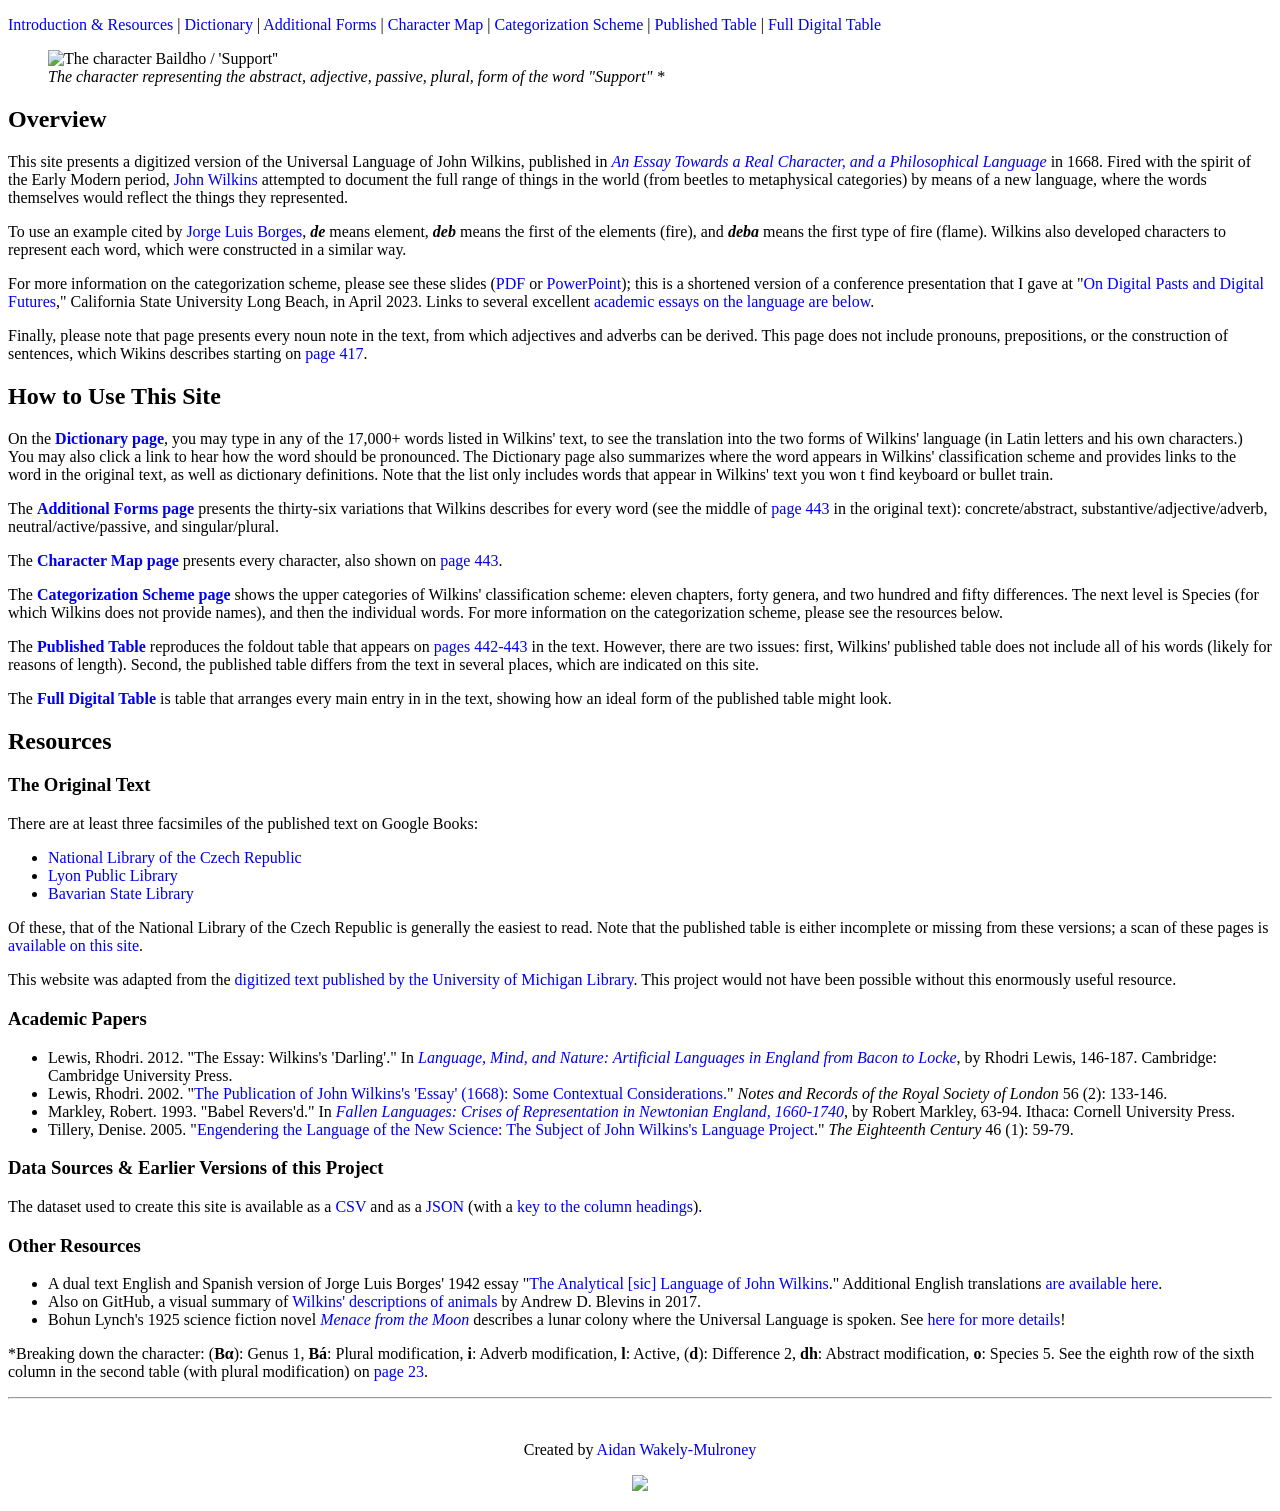
==== index.html @ bd55e661 "Typo Fix" ====
﻿<!doctype html>
<html>
  <head>
    <title>
      The Universal Language of John Wilkins: Introduction &amp Resources
    </title>
    <link rel="stylesheet" href="styles.css" />
    <meta charset="UTF-8" />
  </head>
  <body>
    <style type="text/css">
      a {
        text-decoration: none;
      }
    </style>
    <div class="top-banner">
      <p>
        <a
          href="https://aidaneid.github.io/The-Universal-Language-of-John-Wilkins/index.html"
          >Introduction &amp Resources</a
        >
        |
        <a
          href="https://aidaneid.github.io/The-Universal-Language-of-John-Wilkins/dictionary.html"
          >Dictionary</a
        >
        |
        <a
          href="https://aidaneid.github.io/The-Universal-Language-of-John-Wilkins/additional_forms.html"
          >Additional Forms</a
        >
        |
        <a
          href="https://aidaneid.github.io/The-Universal-Language-of-John-Wilkins/character_map.html"
          >Character Map</a
        >
        |
        <a
          href="https://aidaneid.github.io/The-Universal-Language-of-John-Wilkins/categorization.html"
          >Categorization Scheme</a
        >
        |
        <a
          href="https://aidaneid.github.io/The-Universal-Language-of-John-Wilkins/table_published.html"
          >Published Table</a
        >
        |
        <a
          href="https://aidaneid.github.io/The-Universal-Language-of-John-Wilkins/table_digital.html"
          >Full Digital Table</a
        >
      </p>
    </div>
    <div class="content" ;style="text-align: center;">
      <figure>
        <img
          src="https://raw.githubusercontent.com/aidaneid/The-Universal-Language-of-John-Wilkins/refs/heads/main/Resources/example.png"
          alt="The character Baildho / 'Support''"
          style="width: 50%"
        />
        <figcaption>
          <i
            >The character representing the abstract, adjective, passive,
            plural, form of the word "Support" *</i
          >
        </figcaption>
      </figure>
    </div>
    <div>
      <h2
        style="
          text-align: left;
          font-family: Garamond, &quot;Times New Roman&quot;, Times, serif;
        "
      >
        Overview
      </h2>
      <p>
        This site presents a digitized version of the Universal Language of John
        Wilkins, published in
        <i
          ><a
            href="https://en.wikipedia.org/wiki/An_Essay_Towards_a_Real_Character,_and_a_Philosophical_Language"
            target="_blank"
            >An Essay Towards a Real Character, and a Philosophical Language</a
          ></i
        >
        in 1668. Fired with the spirit of the Early Modern period,
        <a href="https://en.wikipedia.org/wiki/John_Wilkins" target="_blank"
          >John Wilkins</a
        >
        attempted to document the full range of things in the world (from
        beetles to metaphysical categories) by means of a new language, where
        the words themselves would reflect the things they represented.
      </p>
      <p>
        To use an example cited by
        <a
          href="https://en.wikipedia.org/wiki/The_Analytical_Language_of_John_Wilkins"
          target="_blank"
          >Jorge Luis Borges</a
        >, <b><i>de</i></b> means element, <b><i>deb</i></b> means the first of
        the elements (fire), and <b><i>deba</i></b> means the first type of fire
        (flame). Wilkins also developed characters to represent each word, which
        were constructed in a similar way.
      </p>
      <p>
        For more information on the categorization scheme, please see these
        slides (<a
          href="https://raw.githubusercontent.com/aidaneid/The-Universal-Language-of-John-Wilkins/refs/heads/main/Resources/Wilkins%20Digitization%20Presentation%20-%202026.pdf"
          target="_blank"
          >PDF</a
        >
        or
        <a
          href="https://raw.githubusercontent.com/aidaneid/The-Universal-Language-of-John-Wilkins/refs/heads/main/Resources/Wilkins%20Digitization%20Presentation%20-%202026.pptx"
          target="_blank"
          >PowerPoint</a
        >); this is a shortened version of a conference presentation that I gave
        at "<a
          href="https://www.csulb.edu/college-of-liberal-arts/comparative-world-literature/program-57"
          target="_blank"
          >On Digital Pasts and Digital Futures</a
        >," California State University Long Beach, in April 2023. Links to
        several excellent
        <a href="#academic">academic essays on the language are below</a>.
      </p>
      <p>
        Finally, please note that page presents every noun note in the text,
        from which adjectives and adverbs can be derived. This page does not
        include pronouns, prepositions, or the construction of sentences, which
        Wikins describes starting on
        <a
          href="https://www.google.ca/books/edition/An_essay_towards_a_real_character/Bu7pwpr5qBcC?hl=en&gbpv=1&pg=PA417"
          target="_blank"
          >page 417</a
        >.
      </p>
    </div>
    <div>
      <h2
        style="
          text-align: left;
          font-family: Garamond, &quot;Times New Roman&quot;, Times, serif;
        "
      >
        How to Use This Site
      </h2>
      <p>
        On the
        <b
          ><a
            href="https://aidaneid.github.io/The-Universal-Language-of-John-Wilkins/dictionary.html"
            >Dictionary page</a
          ></b
        >, you may type in any of the 17,000+ words listed in Wilkins' text, to
        see the translation into the two forms of Wilkins' language (in Latin
        letters and his own characters.) You may also click a link to hear how
        the word should be pronounced. The Dictionary page also summarizes where
        the word appears in Wilkins' classification scheme and provides links to
        the word in the original text, as well as dictionary definitions. Note
        that the list only includes words that appear in Wilkins' text you won t
        find keyboard or bullet train.
      </p>
      <p>
        The
        <b
          ><a
            href="https://aidaneid.github.io/The-Universal-Language-of-John-Wilkins/additional_forms.html"
            >Additional Forms page</a
          ></b
        >
        presents the thirty-six variations that Wilkins describes for every word
        (see the middle of
        <a
          href="https://drive.google.com/file/d/1p-0iTr8eayPBHMzbi4Dry_aXTQRKIIrV/view"
          target="_blank"
          >page 443</a
        >
        in the original text): concrete/abstract, substantive/adjective/adverb,
        neutral/active/passive, and singular/plural.
      </p>
      <p>
        The
        <b
          ><a
            href="https://aidaneid.github.io/The-Universal-Language-of-John-Wilkins/character_map.html"
            >Character Map page</a
          ></b
        >
        presents every character, also shown on
        <a
          href="https://drive.google.com/file/d/1p-0iTr8eayPBHMzbi4Dry_aXTQRKIIrV/view"
          target="_blank"
          >page 443</a
        >.
      </p>
      <p>
        The
        <b
          ><a
            href="https://aidaneid.github.io/The-Universal-Language-of-John-Wilkins/categorization.html"
            >Categorization Scheme page</a
          ></b
        >
        shows the upper categories of Wilkins' classification scheme: eleven
        chapters, forty genera, and two hundred and fifty differences. The next
        level is Species (for which Wilkins does not provide names), and then
        the individual words. For more information on the categorization scheme,
        please see the resources below.
      </p>
      <p>
        The
        <b
          ><a
            href="https://aidaneid.github.io/The-Universal-Language-of-John-Wilkins/table_published.html"
            >Published Table</a
          ></b
        >
        reproduces the foldout table that appears on
        <a
          href="https://drive.google.com/file/d/1p-0iTr8eayPBHMzbi4Dry_aXTQRKIIrV/view"
          target="_blank"
          >pages 442-443</a
        >
        in the text. However, there are two issues: first, Wilkins' published
        table does not include all of his words (likely for reasons of length).
        Second, the published table differs from the text in several places,
        which are indicated on this site.
      </p>
      <p>
        The
        <b
          ><a
            href="https://aidaneid.github.io/The-Universal-Language-of-John-Wilkins/table_digital.html"
            >Full Digital Table</a
          ></b
        >
        is table that arranges every main entry in in the text, showing how an
        ideal form of the published table might look.
      </p>
    </div>
    <div>
      <h2
        style="
          text-align: left;
          font-family: Garamond, &quot;Times New Roman&quot;, Times, serif;
        "
      >
        Resources
      </h2>
    </div>
    <div>
      <h3
        style="
          text-align: left;
          font-family: Garamond, &quot;Times New Roman&quot;, Times, serif;
        "
      >
        The Original Text
      </h3>
      <p>
        There are at least three facsimiles of the published text on Google
        Books:
      </p>
      <ul>
        <li>
          <a
            href="https://www.google.ca/books/edition/An_essay_towards_a_real_character/Bu7pwpr5qBcC?hl=en&gbpv=1"
            target="_blank"
            >National Library of the Czech Republic</a
          >
        </li>
        <li>
          <a
            href="https://www.google.ca/books/edition/An_Essay_Towards_a_Real_Character_and_a/BCCtZjBtiEYC?hl=en&gbpv=1"
            target="_blank"
            >Lyon Public Library</a
          >
        </li>
        <li>
          <a
            href="https://www.google.ca/books/edition/An_Essay_Towards_a_Real_Character/Q85TAAAAcAAJ?hl=en&gbpv=1"
            target="_blank"
            >Bavarian State Library</a
          >
        </li>
      </ul>
      <p>
        Of these, that of the National Library of the Czech Republic is
        generally the easiest to read. Note that the published table is either
        incomplete or missing from these versions; a scan of these pages is
        <a
          href="https://drive.google.com/file/d/1p-0iTr8eayPBHMzbi4Dry_aXTQRKIIrV/view"
          target="_blank"
          >available on this site</a
        >.
      </p>
      <p>
        This website was adapted from the
        <a
          href="https://quod.lib.umich.edu/e/eebo/A66045.0001.001/1:8.1?rgn=div2;view=fulltext"
          target="_blank"
          >digitized text published by the University of Michigan Library</a
        >. This project would not have been possible without this enormously
        useful resource.
      </p>
    </div>
    <div>
      <h3
        style="
          text-align: left;
          font-family: Garamond, &quot;Times New Roman&quot;, Times, serif;
        "
        id="academic"
      >
        Academic Papers
      </h3>
      <ul>
        <li>
          Lewis, Rhodri. 2012. "The Essay: Wilkins's 'Darling'." In
          <i
            ><a
              href="https://www.cambridge.org/ng/universitypress/subjects/history/history-ideas-and-intellectual-history/language-mind-and-nature-artificial-languages-england-bacon-locke"
              target="_blank"
              >Language, Mind, and Nature: Artificial Languages in England from
              Bacon to Locke</a
            ></i
          >, by Rhodri Lewis, 146-187. Cambridge: Cambridge University Press.
        </li>
        <li>
          Lewis, Rhodri. 2002. "<a
            href="https://scholar.google.com/citations?view_op=view_citation&hl=en&user=FVV14wrkLi4C&citation_for_view=FVV14wrkLi4C:R3hNpaxXUhUC"
            target="_blank"
            >The Publication of John Wilkins's 'Essay' (1668): Some Contextual
            Considerations.</a
          >" <i>Notes and Records of the Royal Society of London</i> 56 (2):
          133-146.
        </li>
        <li>
          Markley, Robert. 1993. "Babel Revers'd." In
          <i
            ><a
              href="https://www.jstor.org/stable/10.7591/j.ctvr697v1"
              target="_blank"
              >Fallen Languages: Crises of Representation in Newtonian England,
              1660-1740</a
            ></i
          >, by Robert Markley, 63-94. Ithaca: Cornell University Press.
        </li>
        <li>
          Tillery, Denise. 2005. "<a
            href="https://scholar.google.com/citations?view_op=view_citation&hl=en&user=jK-GlH4AAAAJ&citation_for_view=jK-GlH4AAAAJ:zYLM7Y9cAGgC"
            target="_blank"
            >Engendering the Language of the New Science: The Subject of John
            Wilkins's Language Project</a
          >." <i>The Eighteenth Century</i> 46 (1): 59-79.
        </li>
      </ul>
    </div>
    <div>
      <h3
        style="
          text-align: left;
          font-family: Garamond, &quot;Times New Roman&quot;, Times, serif;
        "
      >
        Data Sources & Earlier Versions of this Project
      </h3>
      <p>
        The dataset used to create this site is available as a
        <a
          href="https://raw.githubusercontent.com/aidaneid/The-Universal-Language-of-John-Wilkins/refs/heads/main/data/words.csv"
          target="_blank"
          >CSV</a
        >
        and as a
        <a
          href="https://raw.githubusercontent.com/aidaneid/The-Universal-Language-of-John-Wilkins/refs/heads/main/data/words.json"
          target="_blank"
          >JSON</a
        >
        (with a
        <a
          href="https://raw.githubusercontent.com/aidaneid/The-Universal-Language-of-John-Wilkins/refs/heads/main/data/words.JSON column headings key.csv"
          target="_blank"
          >key to the column headings</a
        >).
      </p>
    </div>
    <div>
      <h3
        style="
          text-align: left;
          font-family: Garamond, &quot;Times New Roman&quot;, Times, serif;
        "
      >
        Other Resources
      </h3>
      <ul>
        <li>
          A dual text English and Spanish version of Jorge Luis Borges' 1942
          essay "<a
            href="https://sites.evergreen.edu/wp-content/uploads/sites/226/2016/09/jorge-luis-borges-the-analytical-language-of-john-wilkins-1.pdf"
            target="_blank"
            >The Analytical [sic] Language of John Wilkins</a
          >." Additional English translations
          <a
            href="https://en.wikipedia.org/wiki/The_Analytical_Language_of_John_Wilkins#External_links"
            target="_blank"
            >are available here</a
          >.
        </li>
        <li>
          Also on GitHub, a visual summary of
          <a
            href="https://andrewdblevins.github.io/JohnWilkins/"
            target="_blank"
            >Wilkins' descriptions of animals</a
          >
          by Andrew D. Blevins in 2017.
        </li>
        <li>
          Bohun Lynch's 1925 science fiction novel
          <i
            ><a
              href="https://en.wikipedia.org/wiki/Menace_from_the_Moon_(1925_novel)"
              target="_blank"
              >Menace from the Moon</a
            ></i
          >
          describes a lunar colony where the Universal Language is spoken. See
          <a
            href="https://gxirafo.blogspot.com/2018/08/john-wilkins-menace-from-moon.html"
            target="_blank"
            >here for more details</a
          >!
        </li>
      </ul>
    </div>
    <div>
      <p style="text-align: left">
        *Breaking down the character: (<b>Bα</b>): Genus 1, <b>B&aacute</b>:
        Plural modification, <b>i</b>: Adverb modification, <b>l</b>: Active,
        (<b>d</b>): Difference 2, <b>dh</b>: Abstract modification, <b>o</b>:
        Species 5. See the eighth row of the sixth column in the second table
        (with plural modification) on
        <a
          href="https://www.google.ca/books/edition/An_essay_towards_a_real_character/Bu7pwpr5qBcC?hl=en&gbpv=1&pg=PA$23"
          target="_blank"
          >page 23</a
        >.
      </p>
    </div>
    <hr />
    <br />
    <p align="center">
      Created by
      <a href="https://aidaneus.blogspot.com/p/index.html" target="_blank"
        >Aidan Wakely-Mulroney</a
      >
    </p>
    <figure>
      <center>
        <img
          src="https://raw.githubusercontent.com/aidaneid/The-Universal-Language-of-John-Wilkins/refs/heads/main/Resources/Developed-By-a-Human-Not-By-AI-Badge-black.svg"
        />
      </center>
    </figure>
  </body>
</html>
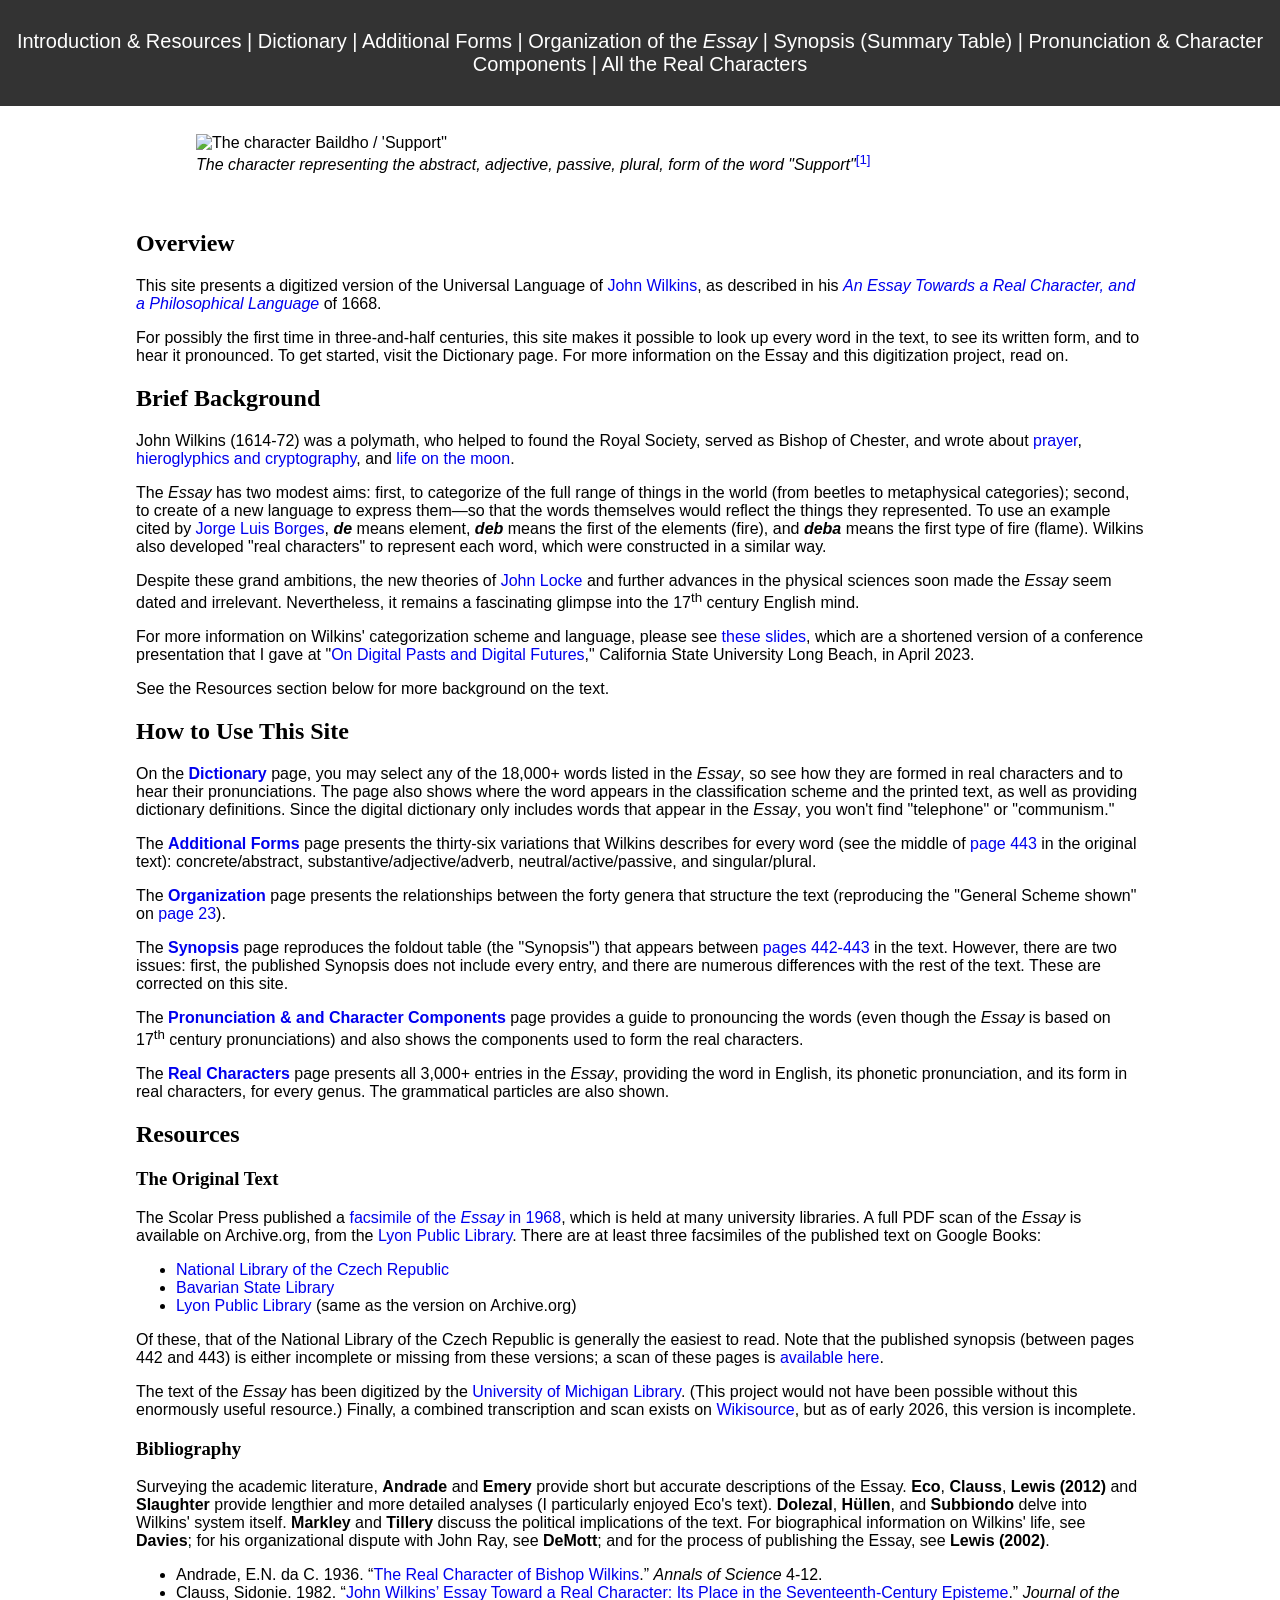
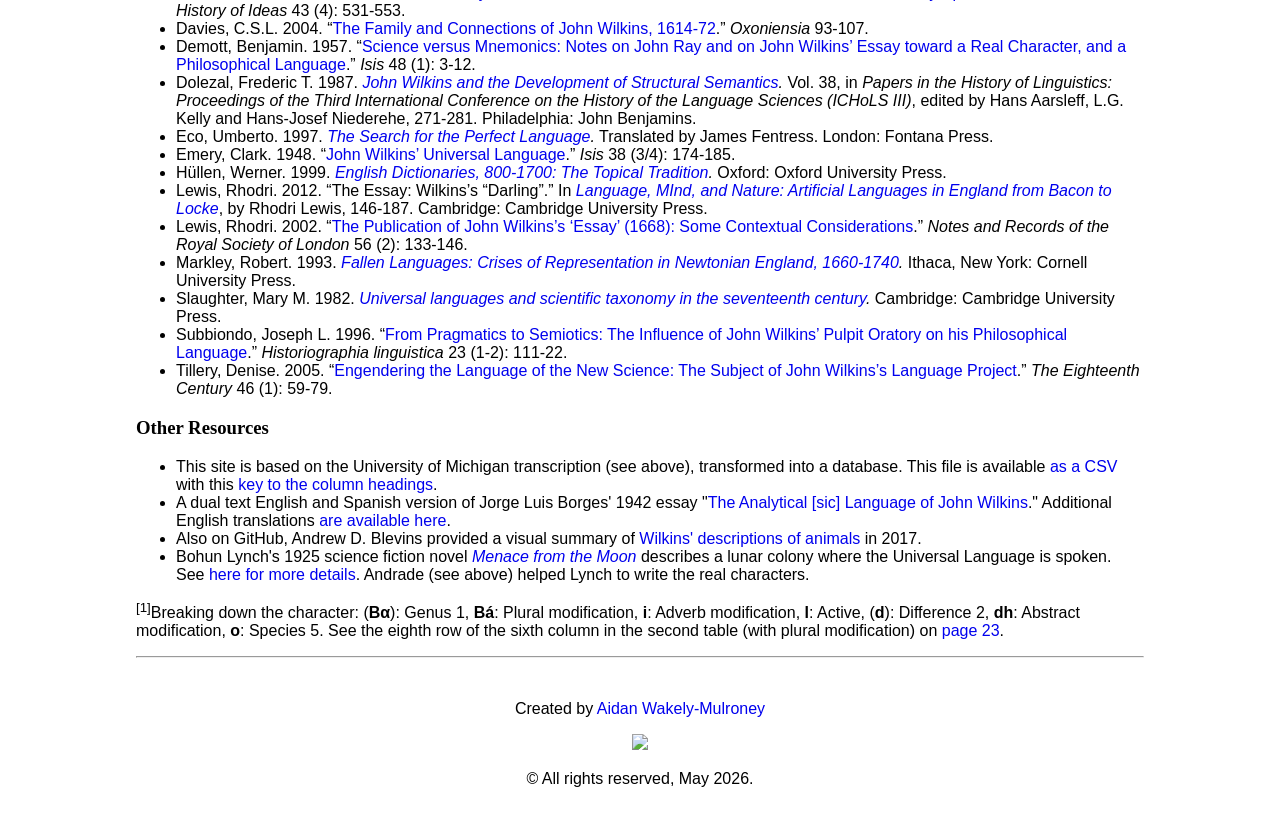
==== commit c8b8c950: "Initial commit" ====
--- a/index.html
+++ b/index.html
@@ -2,7 +2,7 @@
 <html>
   <head>
     <title>
-      The Universal Language of John Wilkins: Introduction &amp Resources
+      The Universal Language of John Wilkins: Introduction and Resources
     </title>
     <link rel="stylesheet" href="styles.css" />
     <meta charset="UTF-8" />
@@ -15,40 +15,26 @@
     </style>
     <div class="top-banner">
       <p>
-        <a
-          href="https://aidaneid.github.io/The-Universal-Language-of-John-Wilkins/index.html"
-          >Introduction &amp Resources</a
-        >
-        |
-        <a
-          href="https://aidaneid.github.io/The-Universal-Language-of-John-Wilkins/dictionary.html"
-          >Dictionary</a
-        >
-        |
-        <a
-          href="https://aidaneid.github.io/The-Universal-Language-of-John-Wilkins/additional_forms.html"
-          >Additional Forms</a
-        >
-        |
-        <a
-          href="https://aidaneid.github.io/The-Universal-Language-of-John-Wilkins/character_map.html"
-          >Character Map</a
-        >
-        |
-        <a
-          href="https://aidaneid.github.io/The-Universal-Language-of-John-Wilkins/categorization.html"
-          >Categorization Scheme</a
-        >
-        |
-        <a
-          href="https://aidaneid.github.io/The-Universal-Language-of-John-Wilkins/table_published.html"
-          >Published Table</a
-        >
-        |
-        <a
-          href="https://aidaneid.github.io/The-Universal-Language-of-John-Wilkins/table_digital.html"
-          >Full Digital Table</a
-        >
+        <a href="https://aidaneid.github.io/The-Universal-Language-of-John-Wilkins/index.html"
+          >Introduction &amp Resources</a>
+        |
+        <a href="https://aidaneid.github.io/The-Universal-Language-of-John-Wilkins/dictionary.html"
+          >Dictionary</a>
+        |
+        <a href="https://aidaneid.github.io/The-Universal-Language-of-John-Wilkins/additional_forms.html"
+          >Additional Forms</a>
+        |
+        <a href="https://aidaneid.github.io/The-Universal-Language-of-John-Wilkins/general_scheme.html"
+          >Organization of the <i>Essay</i></a>
+        |
+        <a href="https://aidaneid.github.io/The-Universal-Language-of-John-Wilkins/synopsis.html"
+          >Synopsis (Summary Table)</a>
+        |
+        <a href="https://aidaneid.github.io/The-Universal-Language-of-John-Wilkins/pronunciation_characters.html"
+          >Pronunciation &amp Character Components</a>
+        |
+        <a href="https://aidaneid.github.io/The-Universal-Language-of-John-Wilkins/real_characters.html"
+          >All the Real Characters</a>
       </p>
     </div>
     <div class="content" ;style="text-align: center;">
@@ -59,83 +45,36 @@
           style="width: 50%"
         />
         <figcaption>
-          <i
-            >The character representing the abstract, adjective, passive,
-            plural, form of the word "Support" *</i
-          >
+          <i>The character representing the abstract, adjective, passive, plural, form of the word "Support"</i><a href="#fn1" id="ref1"><sup>[1]</sup></a>
         </figcaption>
       </figure>
     </div>
     <div>
-      <h2
-        style="
-          text-align: left;
-          font-family: Garamond, &quot;Times New Roman&quot;, Times, serif;
-        "
-      >
+      <h2 style="text-align: left;font-family: Garamond, &quot;Times New Roman&quot;, Times, serif;">
         Overview
       </h2>
       <p>
-        This site presents a digitized version of the Universal Language of John
-        Wilkins, published in
-        <i
-          ><a
-            href="https://en.wikipedia.org/wiki/An_Essay_Towards_a_Real_Character,_and_a_Philosophical_Language"
-            target="_blank"
-            >An Essay Towards a Real Character, and a Philosophical Language</a
-          ></i
-        >
-        in 1668. Fired with the spirit of the Early Modern period,
-        <a href="https://en.wikipedia.org/wiki/John_Wilkins" target="_blank"
-          >John Wilkins</a
-        >
-        attempted to document the full range of things in the world (from
-        beetles to metaphysical categories) by means of a new language, where
-        the words themselves would reflect the things they represented.
-      </p>
-      <p>
-        To use an example cited by
-        <a
-          href="https://en.wikipedia.org/wiki/The_Analytical_Language_of_John_Wilkins"
-          target="_blank"
-          >Jorge Luis Borges</a
-        >, <b><i>de</i></b> means element, <b><i>deb</i></b> means the first of
-        the elements (fire), and <b><i>deba</i></b> means the first type of fire
-        (flame). Wilkins also developed characters to represent each word, which
-        were constructed in a similar way.
-      </p>
-      <p>
-        For more information on the categorization scheme, please see these
-        slides (<a
-          href="https://raw.githubusercontent.com/aidaneid/The-Universal-Language-of-John-Wilkins/refs/heads/main/Resources/Wilkins%20Digitization%20Presentation%20-%202026.pdf"
-          target="_blank"
-          >PDF</a
-        >
-        or
-        <a
-          href="https://raw.githubusercontent.com/aidaneid/The-Universal-Language-of-John-Wilkins/refs/heads/main/Resources/Wilkins%20Digitization%20Presentation%20-%202026.pptx"
-          target="_blank"
-          >PowerPoint</a
-        >); this is a shortened version of a conference presentation that I gave
+        This site presents a digitized version of the Universal Language of <a href="https://en.wikipedia.org/wiki/John_Wilkins" target="_blank">John Wilkins</a>, as described in his <i><a href="https://en.wikipedia.org/wiki/An_Essay_Towards_a_Real_Character,_and_a_Philosophical_Language" target="_blank">An Essay Towards a Real Character, and a Philosophical Language</a></i> of 1668.</p>
+        
+        <p>For possibly the first time in three-and-half centuries, this site makes it possible to look up every word in the text, to see its written form, and to hear it pronounced. To get started, visit the Dictionary page. For more information on the Essay and this digitization project, read on.</p>
+              <h2 style="text-align: left;font-family: Garamond, &quot;Times New Roman&quot;, Times, serif;">
+        Brief Background
+      </h2>
+        <p>John Wilkins (1614-72) was a polymath, who helped to found the Royal Society, served as Bishop of Chester, and wrote about <a href="https://archive.org/details/bim_eighteenth-century_a-discourse-concerning-t_wilkins-john_1718" target="_blank">prayer</a>, <a href="https://blog.lib.utah.edu/book-week-mercury-secret-svvift-messenger/" target="_blank">hieroglyphics and cryptography</a>, and <a href="https://www.exeter-cathedral.org.uk/news-events/latest-news/journeying-to-the-moon-john-wilkins-lunar-civilisation/" target="_blank">life on the moon</a>.</p>
+        <p>The <i>Essay</i> has two modest aims: first, to categorize of the full range of things in the world (from beetles to metaphysical categories); second, to create of a new language to express them&mdash;so that the words themselves would reflect the things they represented. To use an example cited by <a href="https://en.wikipedia.org/wiki/The_Analytical_Language_of_John_Wilkins" target="_blank">Jorge Luis Borges</a>, <b><i>de</i></b> means element, <b><i>deb</i></b> means the first of the elements (fire), and <b><i>deba</i></b> means the first type of fire (flame). Wilkins also developed "real characters" to represent each word, which were constructed in a similar way.
+      </p>
+      <p>Despite these grand ambitions, the new theories of <a href="https://www.britannica.com/biography/John-Locke" target="_blank" >John Locke</a> and further advances in the physical sciences soon made the <i>Essay</i> seem dated and irrelevant. Nevertheless, it remains a fascinating glimpse into the 17<sup>th</sup> century English mind.</p>
+      <p>
+        For more information on Wilkins' categorization scheme and language, please see <a
+          href="https://drive.google.com/file/d/1qAJ1sOiC-pOUch4zZF54uztuDJ3nO6vE/view?usp=sharing"
+          target="_blank"
+          >these slides</a>, which are a shortened version of a conference presentation that I gave
         at "<a
           href="https://www.csulb.edu/college-of-liberal-arts/comparative-world-literature/program-57"
           target="_blank"
           >On Digital Pasts and Digital Futures</a
-        >," California State University Long Beach, in April 2023. Links to
-        several excellent
-        <a href="#academic">academic essays on the language are below</a>.
-      </p>
-      <p>
-        Finally, please note that page presents every noun note in the text,
-        from which adjectives and adverbs can be derived. This page does not
-        include pronouns, prepositions, or the construction of sentences, which
-        Wikins describes starting on
-        <a
-          href="https://www.google.ca/books/edition/An_essay_towards_a_real_character/Bu7pwpr5qBcC?hl=en&gbpv=1&pg=PA417"
-          target="_blank"
-          >page 417</a
-        >.
-      </p>
+        >," California State University Long Beach, in April 2023.</p>
+        <p>See the Resources section below for more background on the text.</p>
     </div>
     <div>
       <h2
@@ -151,26 +90,15 @@
         <b
           ><a
             href="https://aidaneid.github.io/The-Universal-Language-of-John-Wilkins/dictionary.html"
-            >Dictionary page</a
-          ></b
-        >, you may type in any of the 17,000+ words listed in Wilkins' text, to
-        see the translation into the two forms of Wilkins' language (in Latin
-        letters and his own characters.) You may also click a link to hear how
-        the word should be pronounced. The Dictionary page also summarizes where
-        the word appears in Wilkins' classification scheme and provides links to
-        the word in the original text, as well as dictionary definitions. Note
-        that the list only includes words that appear in Wilkins' text you won t
-        find keyboard or bullet train.
+            >Dictionary</a
+          ></b> page, you may select any of the 18,000+ words listed in the <i>Essay</i>, so see how they are formed in real characters and to hear their pronunciations. The page also shows where the word appears in the classification scheme and the printed text, as well as providing dictionary definitions. Since the digital dictionary only includes words that appear in the <i>Essay</i>, you won't find "telephone" or "communism."
       </p>
       <p>
         The
         <b
           ><a
             href="https://aidaneid.github.io/The-Universal-Language-of-John-Wilkins/additional_forms.html"
-            >Additional Forms page</a
-          ></b
-        >
-        presents the thirty-six variations that Wilkins describes for every word
+            >Additional Forms</a></b> page presents the thirty-six variations that Wilkins describes for every word
         (see the middle of
         <a
           href="https://drive.google.com/file/d/1p-0iTr8eayPBHMzbi4Dry_aXTQRKIIrV/view"
@@ -184,60 +112,37 @@
         The
         <b
           ><a
-            href="https://aidaneid.github.io/The-Universal-Language-of-John-Wilkins/character_map.html"
-            >Character Map page</a
+            href="https://aidaneid.github.io/The-Universal-Language-of-John-Wilkins/general_scheme.html"
+            >Organization</a
           ></b
-        >
-        presents every character, also shown on
-        <a
-          href="https://drive.google.com/file/d/1p-0iTr8eayPBHMzbi4Dry_aXTQRKIIrV/view"
-          target="_blank"
-          >page 443</a
-        >.
-      </p>
-      <p>
-        The
-        <b
-          ><a
-            href="https://aidaneid.github.io/The-Universal-Language-of-John-Wilkins/categorization.html"
-            >Categorization Scheme page</a
-          ></b
-        >
-        shows the upper categories of Wilkins' classification scheme: eleven
-        chapters, forty genera, and two hundred and fifty differences. The next
-        level is Species (for which Wilkins does not provide names), and then
-        the individual words. For more information on the categorization scheme,
-        please see the resources below.
-      </p>
-      <p>
-        The
-        <b
-          ><a
-            href="https://aidaneid.github.io/The-Universal-Language-of-John-Wilkins/table_published.html"
-            >Published Table</a
-          ></b
-        >
-        reproduces the foldout table that appears on
-        <a
-          href="https://drive.google.com/file/d/1p-0iTr8eayPBHMzbi4Dry_aXTQRKIIrV/view"
-          target="_blank"
-          >pages 442-443</a
-        >
-        in the text. However, there are two issues: first, Wilkins' published
-        table does not include all of his words (likely for reasons of length).
-        Second, the published table differs from the text in several places,
-        which are indicated on this site.
-      </p>
-      <p>
-        The
-        <b
-          ><a
-            href="https://aidaneid.github.io/The-Universal-Language-of-John-Wilkins/table_digital.html"
-            >Full Digital Table</a
-          ></b
-        >
-        is table that arranges every main entry in in the text, showing how an
-        ideal form of the published table might look.
+        >  page presents the relationships between the forty genera that structure the text (reproducing the "General Scheme shown" on <a
+          href="https://www.google.ca/books/edition/An_essay_towards_a_real_character/Bu7pwpr5qBcC?hl=en&gbpv=1&pg=PA23"
+          target="_blank"
+          >page 23</a>).
+      </p>
+      <p>
+        The
+        <b
+          ><a
+            href="https://aidaneid.github.io/The-Universal-Language-of-John-Wilkins/synopsis.html"
+            >Synopsis</a></b> page reproduces the foldout table (the "Synopsis") that appears between
+        <a href="https://drive.google.com/file/d/1p-0iTr8eayPBHMzbi4Dry_aXTQRKIIrV/view"
+          target="_blank"
+          >pages 442-443</a>
+        in the text. However, there are two issues: first, the published Synopsis does not include every entry, and there are numerous differences with the rest of the text. These are corrected on this site.
+      </p>
+      <p>
+        The
+        <b
+          ><a
+            href="https://aidaneid.github.io/The-Universal-Language-of-John-Wilkins/pronunciation_characters.html"
+            >Pronunciation &amp; and Character Components</a></b> page provides a guide to pronouncing the words (even though the <i>Essay</i> is based on 17<sup>th</sup> century pronunciations) and also shows the components used to form the real characters.</p>
+      <p>
+        The
+        <b
+          ><a
+            href="https://aidaneid.github.io/The-Universal-Language-of-John-Wilkins/real_characters.html"
+            >Real Characters</a></b> page presents all 3,000+ entries in the <i>Essay</i>, providing the word in English, its phonetic pronunciation, and its form in real characters, for every genus. The grammatical particles are also shown.
       </p>
     </div>
     <div>
@@ -260,8 +165,7 @@
         The Original Text
       </h3>
       <p>
-        There are at least three facsimiles of the published text on Google
-        Books:
+        The Scolar Press published a <a href="https://search.worldcat.org/title/1077854505" target="_blank">facsimile of the <i>Essay</i> in 1968</a>, which is held at many university libraries. A full PDF scan of the <i>Essay</i> is available on Archive.org, from the <a href="https://www.archive.org/details/an-essay-towards-a-real-character/An_Essay_Towards_a_Real_Character_and_a/page/${word.e}/mode/2up" target="_blank">Lyon Public Library</a>. There are at least three facsimiles of the published text on Google Books:
       </p>
       <ul>
         <li>
@@ -273,37 +177,35 @@
         </li>
         <li>
           <a
-            href="https://www.google.ca/books/edition/An_Essay_Towards_a_Real_Character_and_a/BCCtZjBtiEYC?hl=en&gbpv=1"
-            target="_blank"
-            >Lyon Public Library</a
-          >
-        </li>
-        <li>
-          <a
             href="https://www.google.ca/books/edition/An_Essay_Towards_a_Real_Character/Q85TAAAAcAAJ?hl=en&gbpv=1"
             target="_blank"
             >Bavarian State Library</a
           >
         </li>
+                <li>
+          <a
+            href="https://www.google.ca/books/edition/An_Essay_Towards_a_Real_Character_and_a/BCCtZjBtiEYC?hl=en&gbpv=1"
+            target="_blank"
+            >Lyon Public Library</a
+          > (same as the version on Archive.org)
+        </li>
       </ul>
       <p>
-        Of these, that of the National Library of the Czech Republic is
-        generally the easiest to read. Note that the published table is either
-        incomplete or missing from these versions; a scan of these pages is
-        <a
+        Of these, that of the National Library of the Czech Republic is generally the easiest to read. Note that the published synopsis (between pages 442 and 443) is either
+        incomplete or missing from these versions; a scan of these pages is <a
           href="https://drive.google.com/file/d/1p-0iTr8eayPBHMzbi4Dry_aXTQRKIIrV/view"
           target="_blank"
-          >available on this site</a
+          >available here</a
         >.
       </p>
       <p>
-        This website was adapted from the
+        The text of the <i>Essay</i> has been digitized by the
         <a
           href="https://quod.lib.umich.edu/e/eebo/A66045.0001.001/1:8.1?rgn=div2;view=fulltext"
           target="_blank"
-          >digitized text published by the University of Michigan Library</a
-        >. This project would not have been possible without this enormously
-        useful resource.
+          >University of Michigan Library</a
+        >. (This project would not have been possible without this enormously
+        useful resource.) Finally, a combined transcription and scan exists on <a href="https://en.wikisource.org/wiki/Index:AnEssayTowardsARealCharacterAndAPhilosophicalLanguage.pdf"target="_blank">Wikisource</a>, but as of early 2026, this version is incomplete.
       </p>
     </div>
     <div>
@@ -313,80 +215,26 @@
           font-family: Garamond, &quot;Times New Roman&quot;, Times, serif;
         "
         id="academic"
-      >
-        Academic Papers
+      >Bibliography
       </h3>
+      
+      <p>Surveying the academic literature, <b>Andrade</b> and <b>Emery</b> provide short but accurate descriptions of the Essay. <b>Eco</b>, <b>Clauss</b>, <b>Lewis (2012)</b> and <b>Slaughter</b> provide lengthier and more detailed analyses (I particularly enjoyed Eco's text). <b>Dolezal</b>, <b>H&uuml;llen</b>, and <b>Subbiondo</b> delve into Wilkins' system itself. <b>Markley</b> and <b>Tillery</b> discuss the political implications of the text. For biographical information on Wilkins' life, see <b>Davies</b>; for his organizational dispute with John Ray, see <b>DeMott</b>; and for the process of publishing the Essay, see <b>Lewis (2002)</b>.</p>
       <ul>
-        <li>
-          Lewis, Rhodri. 2012. "The Essay: Wilkins's 'Darling'." In
-          <i
-            ><a
-              href="https://www.cambridge.org/ng/universitypress/subjects/history/history-ideas-and-intellectual-history/language-mind-and-nature-artificial-languages-england-bacon-locke"
-              target="_blank"
-              >Language, Mind, and Nature: Artificial Languages in England from
-              Bacon to Locke</a
-            ></i
-          >, by Rhodri Lewis, 146-187. Cambridge: Cambridge University Press.
-        </li>
-        <li>
-          Lewis, Rhodri. 2002. "<a
-            href="https://scholar.google.com/citations?view_op=view_citation&hl=en&user=FVV14wrkLi4C&citation_for_view=FVV14wrkLi4C:R3hNpaxXUhUC"
-            target="_blank"
-            >The Publication of John Wilkins's 'Essay' (1668): Some Contextual
-            Considerations.</a
-          >" <i>Notes and Records of the Royal Society of London</i> 56 (2):
-          133-146.
-        </li>
-        <li>
-          Markley, Robert. 1993. "Babel Revers'd." In
-          <i
-            ><a
-              href="https://www.jstor.org/stable/10.7591/j.ctvr697v1"
-              target="_blank"
-              >Fallen Languages: Crises of Representation in Newtonian England,
-              1660-1740</a
-            ></i
-          >, by Robert Markley, 63-94. Ithaca: Cornell University Press.
-        </li>
-        <li>
-          Tillery, Denise. 2005. "<a
-            href="https://scholar.google.com/citations?view_op=view_citation&hl=en&user=jK-GlH4AAAAJ&citation_for_view=jK-GlH4AAAAJ:zYLM7Y9cAGgC"
-            target="_blank"
-            >Engendering the Language of the New Science: The Subject of John
-            Wilkins's Language Project</a
-          >." <i>The Eighteenth Century</i> 46 (1): 59-79.
-        </li>
-      </ul>
-    </div>
-    <div>
-      <h3
-        style="
-          text-align: left;
-          font-family: Garamond, &quot;Times New Roman&quot;, Times, serif;
-        "
-      >
-        Data Sources & Earlier Versions of this Project
-      </h3>
-      <p>
-        The dataset used to create this site is available as a
-        <a
-          href="https://raw.githubusercontent.com/aidaneid/The-Universal-Language-of-John-Wilkins/refs/heads/main/data/words.csv"
-          target="_blank"
-          >CSV</a
-        >
-        and as a
-        <a
-          href="https://raw.githubusercontent.com/aidaneid/The-Universal-Language-of-John-Wilkins/refs/heads/main/data/words.json"
-          target="_blank"
-          >JSON</a
-        >
-        (with a
-        <a
-          href="https://raw.githubusercontent.com/aidaneid/The-Universal-Language-of-John-Wilkins/refs/heads/main/data/words.JSON column headings key.csv"
-          target="_blank"
-          >key to the column headings</a
-        >).
-      </p>
+<li>Andrade, E.N. da C. 1936. &ldquo;<a href="https://doi.org/10.1080/00033793600200021" target="_blank">The Real Character of Bishop Wilkins</a>.&rdquo; <em>Annals of Science</em> 4-12.</li>
+<li>Clauss, Sidonie. 1982. &ldquo;<a href="https://philpapers.org/rec/CLAJWE" target="_blank">John Wilkins&rsquo; Essay Toward a Real Character: Its Place in the Seventeenth-Century Episteme</a>.&rdquo; <em>Journal of the History of Ideas</em> 43 (4): 531-553.</li>
+<li>Davies, C.S.L. 2004. &ldquo;<a href="https://www.oxoniensia.org/volumes/2004/davies.pdf" target="_blank">The Family and Connections of John Wilkins, 1614-72</a>.&rdquo; <em>Oxoniensia</em> 93-107.</li>
+<li>Demott, Benjamin. 1957. &ldquo;<a href="https://www.jstor.org/stable/226897"  target="_blank">Science versus Mnemonics: Notes on John Ray and on John Wilkins&rsquo; Essay toward a Real Character, and a Philosophical Language</a>.&rdquo; <em>Isis</em> 48 (1): 3-12.</li>
+<li>Dolezal, Frederic T. 1987. <a href="https://www.researchgate.net/publication/300835176_John_Wilkins_and_the_Development_of_a_Structural_Semantics"  target="_blank"><em>John Wilkins and the Development of Structural Semantics</em></a><em>.</em> Vol. 38, in <em>Papers in the History of Linguistics: Proceedings of the Third International Conference on the History of the Language Sciences (ICHoLS III)</em>, edited by Hans Aarsleff, L.G. Kelly and Hans-Josef Niederehe, 271-281. Philadelphia: John Benjamins.</li>
+<li>Eco, Umberto. 1997. <a href="https://archive.org/details/searchforperfect0000ecou" target="_blank"><em>The Search for the Perfect Language</em></a><em>.</em> Translated by James Fentress. London: Fontana Press.</li>
+<li>Emery, Clark. 1948. &ldquo;<a href="https://philpapers.org/rec/EMEJWU-2" target="_blank">John Wilkins&rsquo; Universal Language</a>.&rdquo; <em>Isis</em> 38 (3/4): 174-185.</li>
+<li>H&uuml;llen, Werner. 1999. <a href="https://books.google.ca/books/about/English_Dictionaries_800_1700.html?id=WwEitcY2KNUC&amp;redir_esc=y" target="_blank"><em>English Dictionaries, 800-1700: The Topical Tradition</em></a><em>.</em> Oxford: Oxford University Press.</li>
+<li>Lewis, Rhodri. 2012. &ldquo;The Essay: Wilkins&rsquo;s &ldquo;Darling&rdquo;.&rdquo; In <a href="https://www.cambridge.org/ng/universitypress/subjects/history/history-ideas-and-intellectual-history/language-mind-and-nature-artificial-languages-england-bacon-locke" target="_blank"><em>Language, MInd, and Nature: Artificial Languages in England from Bacon to Locke</em></a>, by Rhodri Lewis, 146-187. Cambridge: Cambridge University Press.</li>
+<li>Lewis, Rhodri. 2002. &ldquo;<a href="https://scholar.google.com/citations?view_op=view_citation&amp;hl=en&amp;user=FVV14wrkLi4C&amp;citation_for_view=FVV14wrkLi4C:R3hNpaxXUhUC" target="_blank">The Publication of John Wilkins&rsquo;s &lsquo;Essay&rsquo; (1668): Some Contextual Considerations</a>.&rdquo; <em>Notes and Records of the Royal Society of London</em> 56 (2): 133-146.</li>
+<li>Markley, Robert. 1993. <a href="https://www.jstor.org/stable/10.7591/j.ctvr697v1" target="_blank"><em>Fallen Languages: Crises of Representation in Newtonian England, 1660-1740</em></a><em>.</em> Ithaca, New York: Cornell University Press.</li>
+<li>Slaughter, Mary M. 1982. <a href="https://archive.org/details/universallanguag0000slau" target="_blank"><em>Universal languages and scientific taxonomy in the seventeenth century</em></a><em>.</em> Cambridge: Cambridge University Press.</li>
+<li>Subbiondo, Joseph L. 1996. &ldquo;<a href="https://www.researchgate.net/publication/233660539_From_Pragmatics_to_Semiotics_The_Influence_of_John_Wilkins'_Pulpit_Oratory_on_his_Philosophical_Language" target="_blank">From Pragmatics to Semiotics: The Influence of John Wilkins&rsquo; Pulpit Oratory on his Philosophical Language</a>.&rdquo; <em>Historiographia linguistica</em> 23 (1-2): 111-22.</li>
+<li>Tillery, Denise. 2005. &ldquo;<a href="https://scholar.google.com/citations?view_op=view_citation&amp;hl=en&amp;user=jK-GlH4AAAAJ&amp;citation_for_view=jK-GlH4AAAAJ:zYLM7Y9cAGgC" target="_blank">Engendering the Language of the New Science: The Subject of John Wilkins&rsquo;s Language Project</a>.&rdquo; <em>The Eighteenth Century</em> 46 (1): 59-79.</li>
+</ul>
     </div>
     <div>
       <h3
@@ -398,9 +246,19 @@
         Other Resources
       </h3>
       <ul>
-        <li>
-          A dual text English and Spanish version of Jorge Luis Borges' 1942
-          essay "<a
+        <li>This site is based on the University of Michigan transcription (see above), transformed into a database. This file is available 
+        <a
+          href="https://raw.githubusercontent.com/aidaneid/The-Universal-Language-of-John-Wilkins/refs/heads/main/data/words.csv"
+          target="_blank"
+          >as a CSV</a
+        > with this
+        <a
+          href="https://raw.githubusercontent.com/aidaneid/The-Universal-Language-of-John-Wilkins/refs/heads/main/data/words.JSON column headings key.csv"
+          target="_blank"
+          >key to the column headings</a
+        >.</li>
+        <li>
+          A dual text English and Spanish version of Jorge Luis Borges' 1942 essay "<a
             href="https://sites.evergreen.edu/wp-content/uploads/sites/226/2016/09/jorge-luis-borges-the-analytical-language-of-john-wilkins-1.pdf"
             target="_blank"
             >The Analytical [sic] Language of John Wilkins</a
@@ -412,13 +270,12 @@
           >.
         </li>
         <li>
-          Also on GitHub, a visual summary of
+          Also on GitHub, Andrew D. Blevins provided a visual summary of
           <a
             href="https://andrewdblevins.github.io/JohnWilkins/"
             target="_blank"
             >Wilkins' descriptions of animals</a
-          >
-          by Andrew D. Blevins in 2017.
+          > in 2017.
         </li>
         <li>
           Bohun Lynch's 1925 science fiction novel
@@ -433,14 +290,13 @@
           <a
             href="https://gxirafo.blogspot.com/2018/08/john-wilkins-menace-from-moon.html"
             target="_blank"
-            >here for more details</a
-          >!
+            >here for more details</a>. Andrade (see above) helped Lynch to write the real characters.
         </li>
       </ul>
     </div>
     <div>
-      <p style="text-align: left">
-        *Breaking down the character: (<b>Bα</b>): Genus 1, <b>B&aacute</b>:
+  <p style="text-align: left" id="fn1">
+        <sup>[1]</sup>Breaking down the character: (<b>B&alpha;</b>): Genus 1, <b>B&aacute</b>:
         Plural modification, <b>i</b>: Adverb modification, <b>l</b>: Active,
         (<b>d</b>): Difference 2, <b>dh</b>: Abstract modification, <b>o</b>:
         Species 5. See the eighth row of the sixth column in the second table
@@ -457,8 +313,7 @@
     <p align="center">
       Created by
       <a href="https://aidaneus.blogspot.com/p/index.html" target="_blank"
-        >Aidan Wakely-Mulroney</a
-      >
+        >Aidan Wakely-Mulroney</a>
     </p>
     <figure>
       <center>
@@ -467,5 +322,6 @@
         />
       </center>
     </figure>
+        <p align="center">&copy; All rights reserved, May 2026.</p>
   </body>
 </html>
--- a/styles.css
+++ b/styles.css
@@ -0,0 +1,62 @@
+ body {
+        padding: 40px 10% 20px 10%;
+        font-family: Inter Variable, sans-serif;
+      }
+      h1 {
+        padding: 20px 0;
+        font-size: 2.5em;
+        text-align: center;
+      }
+      .form-control {
+        padding: 10px;
+        margin-bottom: 10px;
+        width: 100%;
+        box-sizing: border-box;
+        font-size: 16px;
+      }
+      .dropdown {
+        border: none;
+        max-height: 200px;
+        overflow-y: auto;
+        background: #fff;
+        position: absolute;
+        width: 100%;
+        z-index: 1;
+      }
+      .dropdown div {
+        padding: 10px;
+        cursor: pointer;
+      }
+      .dropdown div:hover {
+        background-color: #f0f0f0;
+      }
+      .table {
+        width: 100%;
+        border-collapse: collapse;
+        margin-top: 20px;
+      }
+      .table th,
+      .table td {
+        border: 1px solid #ddd;
+        padding: 8px;
+        text-align: left;
+      }
+
+.top-banner {
+    position: fixed; /* Fixes the banner relative to the browser window */
+    top: 0; /* Positions it at the very top */
+    left: 0; /* Aligns it to the left edge */
+    right: 0; /* Ensures it spans the full width */
+    background-color: #333; /* Example background color */
+    color: white; /* Example text color */
+    padding: 10px; /* Adds some space inside the banner */
+    text-align: center; /* Centers the text */
+    z-index: 1000; /* Ensures the banner stays on top of other elements */
+    font-size: 20px;
+    a {color: #ffffff; /* Use Hex, RGB, or color names */}
+}
+
+.content {
+    margin-top: 50px;
+    padding: 20px;
+}
